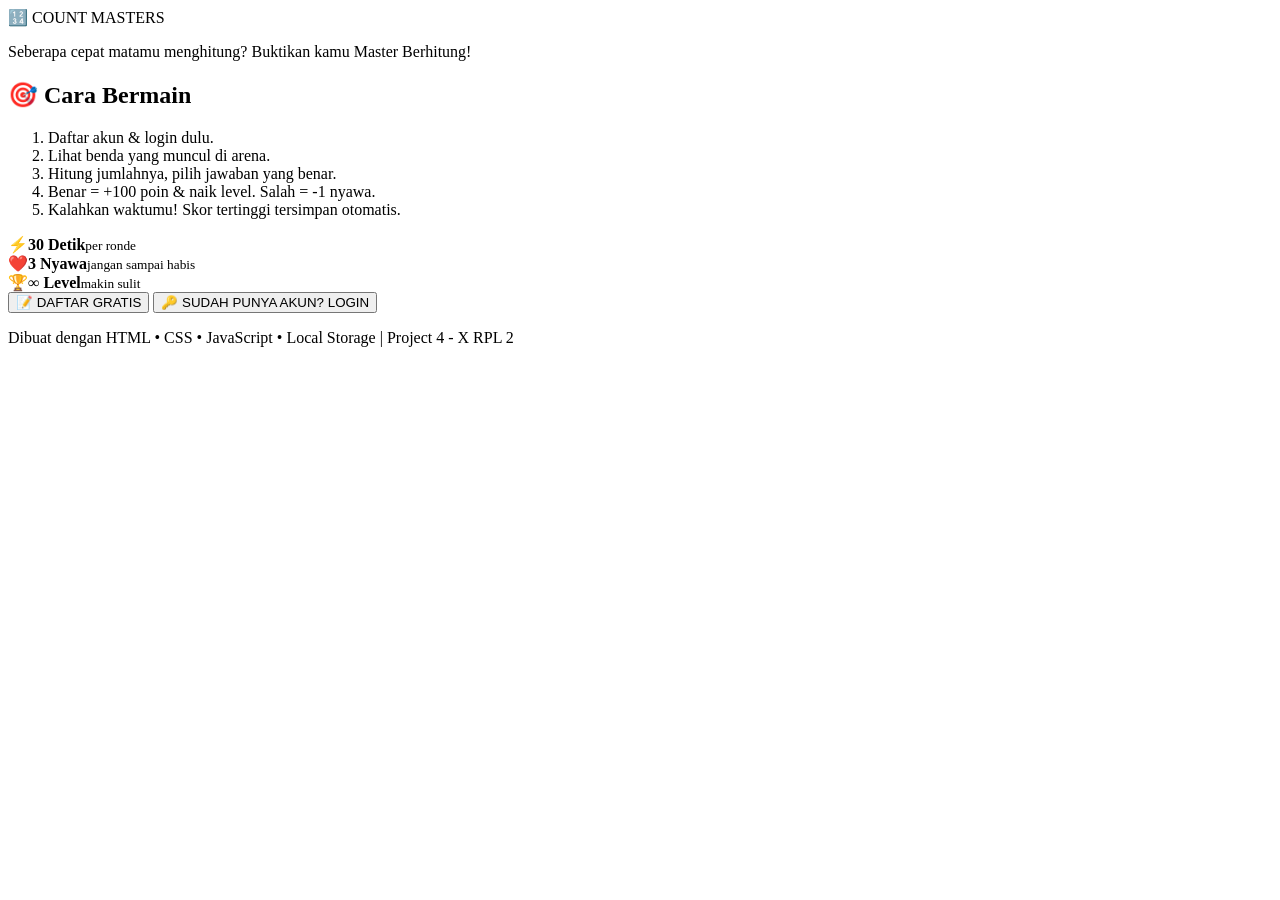
==== index.html @ 85c3d865 "Create index.html" ====
<!DOCTYPE html>
<html lang="id">
<head>
<meta charset="UTF-8">
<meta name="viewport" content="width=device-width, initial-scale=1.0">
<title>Count Masters - Game Berhitung Seru</title>
<link rel="stylesheet" href="style.css">
</head>
<body>
<div class="page active">
<header class="logo">🔢 COUNT MASTERS</header>
<p class="tagline">Seberapa cepat matamu menghitung? Buktikan kamu Master Berhitung!</p>
<div class="card home-card">
<h2>🎯 Cara Bermain</h2>
<ol class="howto">
<li>Daftar akun & login dulu.</li>
<li>Lihat benda yang muncul di arena.</li>
<li>Hitung jumlahnya, pilih jawaban yang benar.</li>
<li>Benar = +100 poin & naik level. Salah = -1 nyawa.</li>
<li>Kalahkan waktumu! Skor tertinggi tersimpan otomatis.</li>
</ol>
<div class="stats-preview">
<div><span>⚡</span><b>30 Detik</b><small>per ronde</small></div>
<div><span>❤️</span><b>3 Nyawa</b><small>jangan sampai habis</small></div>
<div><span>🏆</span><b>∞ Level</b><small>makin sulit</small></div>
</div>
<button onclick="go('register.html')">📝 DAFTAR GRATIS</button>
<button class="secondary" onclick="go('login.html')">🔑 SUDAH PUNYA AKUN? LOGIN</button>
<p class="small">Dibuat dengan HTML • CSS • JavaScript • Local Storage | Project 4 - X RPL 2</p>
</div>
</div>
<script src="script.js"></script>
</body>
</html>
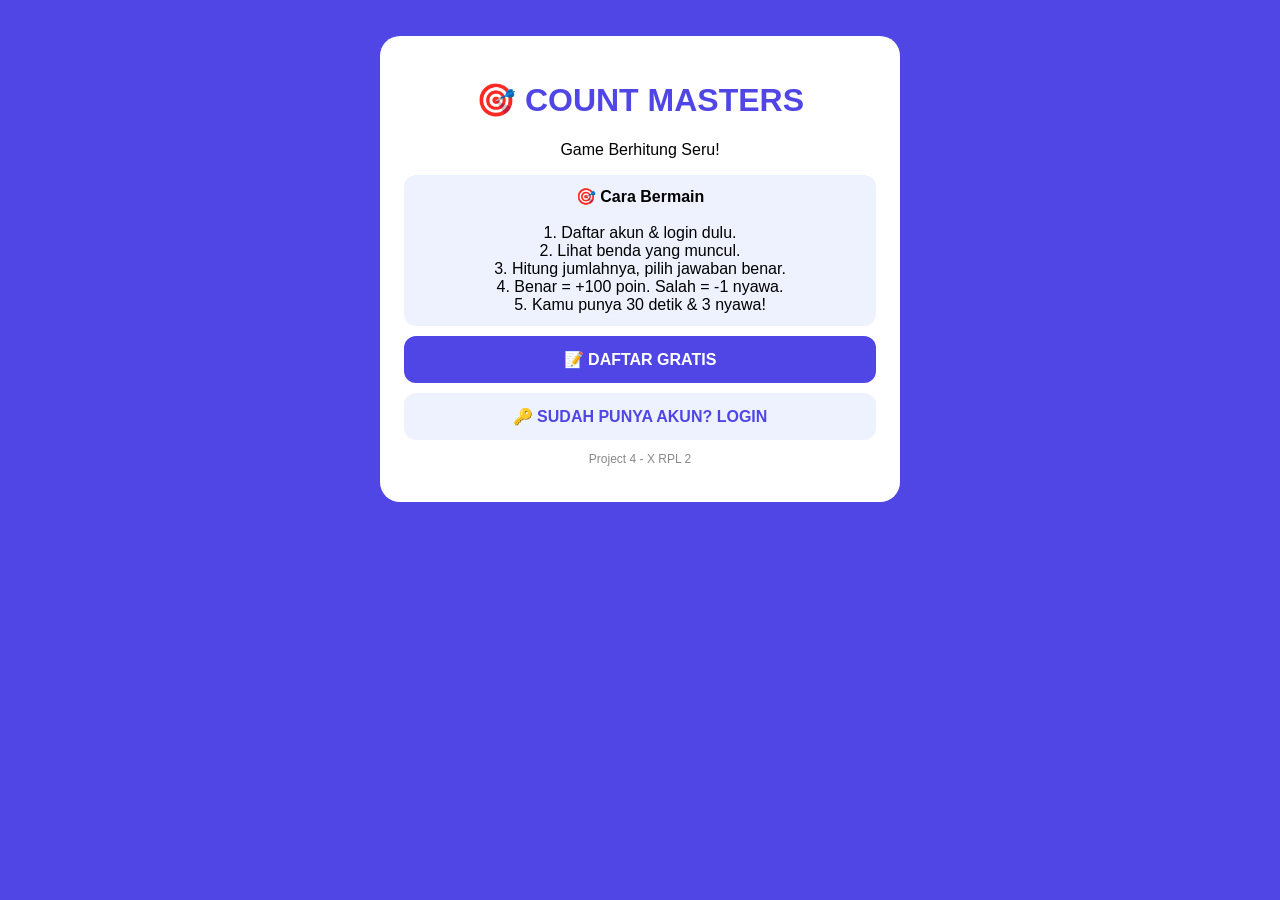
==== commit 5ae23b4e: "Update index.html" ====
--- a/index.html
+++ b/index.html
@@ -3,32 +3,154 @@
 <head>
 <meta charset="UTF-8">
 <meta name="viewport" content="width=device-width, initial-scale=1.0">
-<title>Count Masters - Game Berhitung Seru</title>
-<link rel="stylesheet" href="style.css">
+<title>Count Masters - Game Berhitung</title>
+<style>
+*{box-sizing:border-box;font-family:Arial,sans-serif}
+body{margin:0;background:#4f46e5;min-height:100vh;display:flex;justify-content:center;padding:16px}
+.card{background:white;width:100%;max-width:520px;border-radius:20px;padding:24px;text-align:center;height:fit-content;margin-top:20px}
+h1{color:#4f46e5}
+.btn{width:100%;padding:14px;border:none;border-radius:12px;font-size:16px;font-weight:bold;cursor:pointer;margin-top:10px}
+.btn-blue{background:#4f46e5;color:white}
+.btn-white{background:#eef2ff;color:#4f46e5}
+input{width:100%;padding:13px;margin-top:10px;border:2px solid #ddd;border-radius:10px;font-size:15px}
+.box{background:#eef2ff;padding:12px;border-radius:12px;margin-top:10px}
+#arena{font-size:55px;line-height:1.3;min-height:130px}
+.opt{display:grid;grid-template-columns:1fr 1fr;gap:10px;margin-top:12px}
+.opt button{padding:16px;font-size:20px;font-weight:bold;border:none;border-radius:12px;background:#4f46e5;color:white;cursor:pointer}
+.hidden{display:none}
+</style>
 </head>
 <body>
-<div class="page active">
-<header class="logo">🔢 COUNT MASTERS</header>
-<p class="tagline">Seberapa cepat matamu menghitung? Buktikan kamu Master Berhitung!</p>
-<div class="card home-card">
-<h2>🎯 Cara Bermain</h2>
-<ol class="howto">
-<li>Daftar akun & login dulu.</li>
-<li>Lihat benda yang muncul di arena.</li>
-<li>Hitung jumlahnya, pilih jawaban yang benar.</li>
-<li>Benar = +100 poin & naik level. Salah = -1 nyawa.</li>
-<li>Kalahkan waktumu! Skor tertinggi tersimpan otomatis.</li>
-</ol>
-<div class="stats-preview">
-<div><span>⚡</span><b>30 Detik</b><small>per ronde</small></div>
-<div><span>❤️</span><b>3 Nyawa</b><small>jangan sampai habis</small></div>
-<div><span>🏆</span><b>∞ Level</b><small>makin sulit</small></div>
+<div class="card">
+<div id="page-home">
+<h1>🎯 COUNT MASTERS</h1>
+<p>Game Berhitung Seru!</p>
+<div class="box">🎯 <b>Cara Bermain</b><br><br>1. Daftar akun & login dulu.<br>2. Lihat benda yang muncul.<br>3. Hitung jumlahnya, pilih jawaban benar.<br>4. Benar = +100 poin. Salah = -1 nyawa.<br>5. Kamu punya 30 detik & 3 nyawa!</div>
+<button class="btn btn-blue" id="btn-daftar">📝 DAFTAR GRATIS</button>
+<button class="btn btn-white" id="btn-login">🔑 SUDAH PUNYA AKUN? LOGIN</button>
+<p style="font-size:12px;color:#888">Project 4 - X RPL 2</p>
 </div>
-<button onclick="go('register.html')">📝 DAFTAR GRATIS</button>
-<button class="secondary" onclick="go('login.html')">🔑 SUDAH PUNYA AKUN? LOGIN</button>
-<p class="small">Dibuat dengan HTML • CSS • JavaScript • Local Storage | Project 4 - X RPL 2</p>
+<div id="page-daftar" class="hidden">
+<h1>📝 Daftar</h1>
+<input id="reg-nama" placeholder="Nama Lengkap">
+<input id="reg-user" placeholder="Username">
+<input id="reg-pass" type="password" placeholder="Password">
+<button class="btn btn-blue" id="btn-do-daftar">DAFTAR SEKARANG</button>
+<button class="btn btn-white" id="btn-back1">⬅ Kembali</button>
+<p id="msg-daftar"></p>
+</div>
+<div id="page-login" class="hidden">
+<h1>🔑 Login</h1>
+<input id="log-user" placeholder="Username">
+<input id="log-pass" type="password" placeholder="Password">
+<button class="btn btn-blue" id="btn-do-login">LOGIN</button>
+<button class="btn btn-white" id="btn-back2">⬅ Kembali</button>
+<p id="msg-login"></p>
+</div>
+<div id="page-dash" class="hidden">
+<h1 id="hi-user">Halo!</h1>
+<p>Skor Tertinggi: <b id="best">0</b></p>
+<button class="btn btn-blue" id="btn-main">▶ MULAI BERMAIN</button>
+<button class="btn btn-white" id="btn-logout">Logout</button>
+</div>
+<div id="page-game" class="hidden">
+<h2>Level <span id="lvl">1</span> | Skor <span id="skor">0</span> | ❤️ <span id="nyawa">3</span> | ⏰ <span id="waktu">30</span></h2>
+<div id="arena">🍎🍎🍎</div>
+<p><b>Hitung ada berapa?</b></p>
+<div class="opt" id="pilihan"></div>
+<button class="btn btn-white" id="btn-stop">Berhenti</button>
 </div>
 </div>
-<script src="script.js"></script>
+<script>
+function show(id){
+  ['page-home','page-daftar','page-login','page-dash','page-game'].forEach(function(p){
+    document.getElementById(p).classList.add('hidden');
+  });
+  document.getElementById(id).classList.remove('hidden');
+}
+document.getElementById('btn-daftar').addEventListener('click', function(){ show('page-daftar'); });
+document.getElementById('btn-login').addEventListener('click', function(){ show('page-login'); });
+document.getElementById('btn-back1').addEventListener('click', function(){ show('page-home'); });
+document.getElementById('btn-back2').addEventListener('click', function(){ show('page-home'); });
+document.getElementById('btn-do-daftar').addEventListener('click', function(){
+  var nama=document.getElementById('reg-nama').value;
+  var user=document.getElementById('reg-user').value;
+  var pass=document.getElementById('reg-pass').value;
+  if(!nama||!user||!pass){ document.getElementById('msg-daftar').innerText='Isi semua dulu ya!'; return; }
+  localStorage.setItem('cm_user', user);
+  localStorage.setItem('cm_pass', pass);
+  localStorage.setItem('cm_nama', nama);
+  alert('Berhasil daftar! Silahkan login');
+  show('page-login');
+});
+document.getElementById('btn-do-login').addEventListener('click', function(){
+  var user=document.getElementById('log-user').value;
+  var pass=document.getElementById('log-pass').value;
+  if(user===localStorage.getItem('cm_user') && pass===localStorage.getItem('cm_pass')){
+    document.getElementById('hi-user').innerText='Halo, '+localStorage.getItem('cm_nama')+'!';
+    document.getElementById('best').innerText=localStorage.getItem('cm_best')||0;
+    show('page-dash');
+  } else {
+    document.getElementById('msg-login').innerText='Username / password salah! Daftar dulu ya.';
+  }
+});
+document.getElementById('btn-logout').addEventListener('click', function(){ show('page-home'); });
+var skor=0, lvl=1, nyawa=3, waktu=30, timer=null, jawaban=0;
+var emojis=['🍎','🍌','⭐','🍓','🐱','🍊','⚽','🍩'];
+document.getElementById('btn-main').addEventListener('click', function(){ mulaiGame(); });
+document.getElementById('btn-stop').addEventListener('click', function(){ clearInterval(timer); show('page-dash'); });
+function mulaiGame(){
+  skor=0; lvl=1; nyawa=3; waktu=30;
+  show('page-game');
+  soalBaru();
+  clearInterval(timer);
+  timer=setInterval(function(){
+    waktu--; document.getElementById('waktu').innerText=waktu;
+    if(waktu<=0){ gameOver(); }
+  },1000);
+}
+function soalBaru(){
+  document.getElementById('lvl').innerText=lvl;
+  document.getElementById('skor').innerText=skor;
+  document.getElementById('nyawa').innerText=nyawa;
+  waktu=30; document.getElementById('waktu').innerText=waktu;
+  var emoji=emojis[Math.floor(Math.random()*emojis.length)];
+  jawaban=Math.floor(Math.random()*5)+2+lvl;
+  if(jawaban>12) jawaban=12;
+  var html='';
+  for(var i=0;i<jawaban;i++){ html+=emoji+' '; }
+  document.getElementById('arena').innerText=html;
+  var opts=[jawaban];
+  while(opts.length<4){
+    var n=jawaban+Math.floor(Math.random()*5)-2;
+    if(n>0 && opts.indexOf(n)===-1) opts.push(n);
+  }
+  opts.sort(function(){return Math.random()-0.5});
+  var box=document.getElementById('pilihan'); box.innerHTML='';
+  opts.forEach(function(o){
+    var b=document.createElement('button'); b.innerText=o;
+    b.addEventListener('click', function(){ cekJawaban(o); });
+    box.appendChild(b);
+  });
+}
+function cekJawaban(pilih){
+  if(pilih===jawaban){
+    skor+=100; lvl++;
+    alert('BENAR! +100 poin 🎉');
+    soalBaru();
+  } else {
+    nyawa--; document.getElementById('nyawa').innerText=nyawa;
+    if(nyawa<=0){ gameOver(); } else { alert('SALAH! Sisa nyawa '+nyawa); }
+  }
+}
+function gameOver(){
+  clearInterval(timer);
+  var best=parseInt(localStorage.getItem('cm_best')||0);
+  if(skor>best){ localStorage.setItem('cm_best', skor); }
+  alert('Game Selesai! Skor kamu: '+skor);
+  document.getElementById('best').innerText=localStorage.getItem('cm_best');
+  show('page-dash');
+}
+</script>
 </body>
 </html>
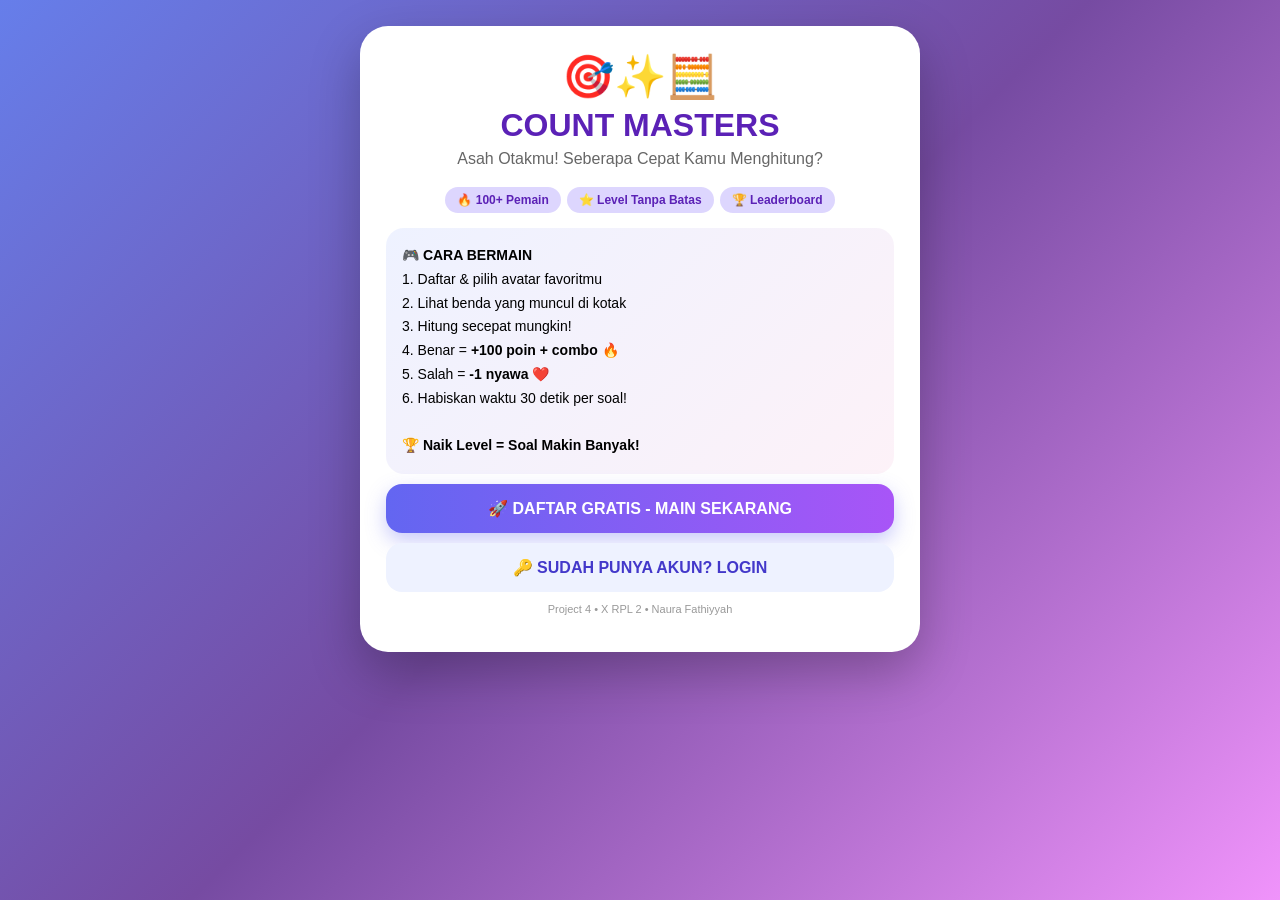
==== commit 33e9644e: "Update index.html" ====
--- a/index.html
+++ b/index.html
@@ -3,153 +3,174 @@
 <head>
 <meta charset="UTF-8">
 <meta name="viewport" content="width=device-width, initial-scale=1.0">
-<title>Count Masters - Game Berhitung</title>
+<title>Count Masters ✨</title>
 <style>
-*{box-sizing:border-box;font-family:Arial,sans-serif}
-body{margin:0;background:#4f46e5;min-height:100vh;display:flex;justify-content:center;padding:16px}
-.card{background:white;width:100%;max-width:520px;border-radius:20px;padding:24px;text-align:center;height:fit-content;margin-top:20px}
-h1{color:#4f46e5}
-.btn{width:100%;padding:14px;border:none;border-radius:12px;font-size:16px;font-weight:bold;cursor:pointer;margin-top:10px}
-.btn-blue{background:#4f46e5;color:white}
-.btn-white{background:#eef2ff;color:#4f46e5}
-input{width:100%;padding:13px;margin-top:10px;border:2px solid #ddd;border-radius:10px;font-size:15px}
-.box{background:#eef2ff;padding:12px;border-radius:12px;margin-top:10px}
-#arena{font-size:55px;line-height:1.3;min-height:130px}
-.opt{display:grid;grid-template-columns:1fr 1fr;gap:10px;margin-top:12px}
-.opt button{padding:16px;font-size:20px;font-weight:bold;border:none;border-radius:12px;background:#4f46e5;color:white;cursor:pointer}
+*{box-sizing:border-box;font-family:'Segoe UI',Arial,sans-serif}
+body{margin:0;min-height:100vh;background:linear-gradient(135deg,#667eea,#764ba2,#f093fb);display:flex;justify-content:center;padding:14px}
+.card{background:white;width:100%;max-width:560px;border-radius:28px;padding:26px;text-align:center;box-shadow:0 20px 50px rgba(0,0,0,.25);height:fit-content;margin-top:12px}
+.logo{font-size:42px}
+h1{margin:6px 0;color:#5b21b6}
+.sub{color:#666;margin-top:0}
+.btn{width:100%;padding:15px;border:none;border-radius:16px;font-size:16px;font-weight:800;cursor:pointer;margin-top:10px;transition:.2s}
+.btn:active{transform:scale(.97)}
+.btn-blue{background:linear-gradient(90deg,#6366f1,#a855f7);color:white;box-shadow:0 8px 20px rgba(99,102,241,.35)}
+.btn-pink{background:#fdf2f8;color:#be185d}
+.btn-white{background:#eef2ff;color:#4338ca}
+input{width:100%;padding:14px;margin-top:10px;border:2px solid #e5e7eb;border-radius:14px;font-size:15px;outline:none}
+input:focus{border-color:#8b5cf6}
+.box{background:linear-gradient(135deg,#eef2ff,#fdf2f8);padding:16px;border-radius:18px;margin-top:12px;text-align:left;line-height:1.7;font-size:14px}
+.pill{display:inline-block;background:#ddd6fe;color:#5b21b6;padding:6px 12px;border-radius:999px;font-size:12px;font-weight:700;margin:3px}
+.stat{display:grid;grid-template-columns:1fr 1fr 1fr;gap:8px;margin:14px 0}
+.stat div{background:#f5f3ff;padding:10px;border-radius:14px}
+.stat b{font-size:20px;color:#5b21b6}
+#arena{font-size:48px;line-height:1.25;min-height:150px;background:#fffbeb;border:2px dashed #fbbf24;border-radius:20px;padding:16px;margin-top:10px;word-break:break-all}
+.opt{display:grid;grid-template-columns:1fr 1fr;gap:10px;margin-top:14px}
+.opt button{padding:18px;font-size:22px;font-weight:900;border:none;border-radius:16px;background:white;color:#5b21b6;cursor:pointer;box-shadow:0 4px 0 #ddd6fe}
+.opt button:active{transform:translateY(3px);box-shadow:none}
+.avatar{font-size:32px;padding:10px;border-radius:14px;cursor:pointer;border:2px solid transparent;background:#f5f3ff}
+.avatar.sel{border-color:#8b5cf6;background:#ede9fe;transform:scale(1.1)}
+.progress{height:10px;background:#eee;border-radius:999px;overflow:hidden;margin-top:8px}
+#bar{height:100%;background:linear-gradient(90deg,#22c55e,#f59e0b,#ef4444);width:100%;transition:.5s}
 .hidden{display:none}
+.combo{color:#db2777;font-weight:900}
+.badge{background:#fef3c7;color:#92400e;padding:6px 10px;border-radius:999px;font-size:12px;font-weight:800}
 </style>
 </head>
 <body>
 <div class="card">
+
 <div id="page-home">
-<h1>🎯 COUNT MASTERS</h1>
-<p>Game Berhitung Seru!</p>
-<div class="box">🎯 <b>Cara Bermain</b><br><br>1. Daftar akun & login dulu.<br>2. Lihat benda yang muncul.<br>3. Hitung jumlahnya, pilih jawaban benar.<br>4. Benar = +100 poin. Salah = -1 nyawa.<br>5. Kamu punya 30 detik & 3 nyawa!</div>
-<button class="btn btn-blue" id="btn-daftar">📝 DAFTAR GRATIS</button>
+<div class="logo">🎯✨🧮</div>
+<h1>COUNT MASTERS</h1>
+<p class="sub">Asah Otakmu! Seberapa Cepat Kamu Menghitung?</p>
+<div>
+<span class="pill">🔥 100+ Pemain</span><span class="pill">⭐ Level Tanpa Batas</span><span class="pill">🏆 Leaderboard</span>
+</div>
+<div class="box">🎮 <b>CARA BERMAIN</b><br>
+1. Daftar & pilih avatar favoritmu<br>
+2. Lihat benda yang muncul di kotak<br>
+3. Hitung secepat mungkin!<br>
+4. Benar = <b>+100 poin + combo 🔥</b><br>
+5. Salah = <b>-1 nyawa ❤️</b><br>
+6. Habiskan waktu 30 detik per soal!<br><br>
+🏆 <b>Naik Level = Soal Makin Banyak!</b></div>
+<button class="btn btn-blue" id="btn-daftar">🚀 DAFTAR GRATIS - MAIN SEKARANG</button>
 <button class="btn btn-white" id="btn-login">🔑 SUDAH PUNYA AKUN? LOGIN</button>
-<p style="font-size:12px;color:#888">Project 4 - X RPL 2</p>
+<p style="font-size:11px;color:#999">Project 4 • X RPL 2 • Naura Fathiyyah</p>
 </div>
+
 <div id="page-daftar" class="hidden">
-<h1>📝 Daftar</h1>
-<input id="reg-nama" placeholder="Nama Lengkap">
-<input id="reg-user" placeholder="Username">
-<input id="reg-pass" type="password" placeholder="Password">
-<button class="btn btn-blue" id="btn-do-daftar">DAFTAR SEKARANG</button>
+<h1>✨ Daftar Yuk!</h1>
+<p class="sub">Bikin akun biar skor kamu tersimpan</p>
+<p style="margin:8px 0">Pilih Avatar:</p>
+<div>
+<span class="avatar sel" data-av="🐱">🐱</span><span class="avatar" data-av="🐶">🐶</span><span class="avatar" data-av="🐰">🐰</span><span class="avatar" data-av="🦊">🦊</span><span class="avatar" data-av="🐼">🐼</span><span class="avatar" data-av="🦄">🦄</span>
+</div>
+<input id="reg-nama" placeholder="Nama Lengkap Kamu">
+<input id="reg-user" placeholder="Buat Username (misal: naura123)">
+<input id="reg-pass" type="password" placeholder="Buat Password">
+<button class="btn btn-blue" id="btn-do-daftar">✅ BUAT AKUN</button>
 <button class="btn btn-white" id="btn-back1">⬅ Kembali</button>
-<p id="msg-daftar"></p>
+<p id="msg-daftar" style="color:#dc2626"></p>
 </div>
+
 <div id="page-login" class="hidden">
-<h1>🔑 Login</h1>
+<div style="font-size:40px">🔑</div>
+<h1>Selamat Datang Lagi!</h1>
 <input id="log-user" placeholder="Username">
 <input id="log-pass" type="password" placeholder="Password">
-<button class="btn btn-blue" id="btn-do-login">LOGIN</button>
+<button class="btn btn-blue" id="btn-do-login">LOGIN & MAIN 🚀</button>
 <button class="btn btn-white" id="btn-back2">⬅ Kembali</button>
-<p id="msg-login"></p>
+<p id="msg-login" style="color:#dc2626"></p>
 </div>
+
 <div id="page-dash" class="hidden">
+<div id="dash-av" style="font-size:55px">🐱</div>
 <h1 id="hi-user">Halo!</h1>
-<p>Skor Tertinggi: <b id="best">0</b></p>
-<button class="btn btn-blue" id="btn-main">▶ MULAI BERMAIN</button>
+<span class="badge" id="rank">🥉 Pemula</span>
+<div class="stat">
+<div>🏆 Skor<br><b id="best">0</b></div>
+<div>🔥 Level<br><b id="best-lvl">1</b></div>
+<div>🎯 Main<br><b id="total-main">0</b> kali</div>
+</div>
+<div class="box"><b>🏆 TOP SKOR:</b><br><span id="leader">Belum ada skor</span></div>
+<button class="btn btn-blue" id="btn-main">▶️ MULAI BERMAIN</button>
+<button class="btn btn-pink" id="btn-cepat">⚡ MODE CEPAT (15 detik)</button>
 <button class="btn btn-white" id="btn-logout">Logout</button>
 </div>
+
 <div id="page-game" class="hidden">
-<h2>Level <span id="lvl">1</span> | Skor <span id="skor">0</span> | ❤️ <span id="nyawa">3</span> | ⏰ <span id="waktu">30</span></h2>
+<div style="display:flex;justify-content:space-between;font-size:13px;font-weight:700"><span>Level <span id="lvl">1</span></span><span class="combo" id="combo-txt"></span><span>❤️ <span id="nyawa">3</span></span></div>
+<div class="stat" style="margin:8px 0"><div>Skor<br><b id="skor">0</b></div><div>⏰ Waktu<br><b id="waktu">30</b></div><div>🎯 Benar<br><b id="benar">0</b></div></div>
+<div class="progress"><div id="bar"></div></div>
 <div id="arena">🍎🍎🍎</div>
-<p><b>Hitung ada berapa?</b></p>
+<p><b>Hitung ada berapa <span id="tanya-emoji">🍎</span> ?</b></p>
 <div class="opt" id="pilihan"></div>
-<button class="btn btn-white" id="btn-stop">Berhenti</button>
+<button class="btn btn-white" id="btn-stop">⏹ Berhenti</button>
 </div>
+
 </div>
 <script>
+let selAv='🐱';
 function show(id){
-  ['page-home','page-daftar','page-login','page-dash','page-game'].forEach(function(p){
-    document.getElementById(p).classList.add('hidden');
-  });
+  ['page-home','page-daftar','page-login','page-dash','page-game'].forEach(p=>document.getElementById(p).classList.add('hidden'));
   document.getElementById(id).classList.remove('hidden');
 }
-document.getElementById('btn-daftar').addEventListener('click', function(){ show('page-daftar'); });
-document.getElementById('btn-login').addEventListener('click', function(){ show('page-login'); });
-document.getElementById('btn-back1').addEventListener('click', function(){ show('page-home'); });
-document.getElementById('btn-back2').addEventListener('click', function(){ show('page-home'); });
-document.getElementById('btn-do-daftar').addEventListener('click', function(){
-  var nama=document.getElementById('reg-nama').value;
-  var user=document.getElementById('reg-user').value;
-  var pass=document.getElementById('reg-pass').value;
+document.querySelectorAll('.avatar').forEach(a=>a.addEventListener('click',()=>{
+  document.querySelectorAll('.avatar').forEach(x=>x.classList.remove('sel')); a.classList.add('sel'); selAv=a.dataset.av;
+}));
+function playBeep(ok){ try{ let c=new (window.AudioContext||window.webkitAudioContext)(); let o=c.createOscillator(); o.frequency.value=ok?880:200; o.connect(c.destination); o.start(); setTimeout(()=>o.stop(),150);}catch(e){} }
+document.getElementById('btn-daftar').addEventListener('click',()=>show('page-daftar'));
+document.getElementById('btn-login').addEventListener('click',()=>show('page-login'));
+document.getElementById('btn-back1').addEventListener('click',()=>show('page-home'));
+document.getElementById('btn-back2').addEventListener('click',()=>show('page-home'));
+document.getElementById('btn-do-daftar').addEventListener('click',()=>{
+  let nama=document.getElementById('reg-nama').value.trim(), user=document.getElementById('reg-user').value.trim(), pass=document.getElementById('reg-pass').value;
   if(!nama||!user||!pass){ document.getElementById('msg-daftar').innerText='Isi semua dulu ya!'; return; }
-  localStorage.setItem('cm_user', user);
-  localStorage.setItem('cm_pass', pass);
-  localStorage.setItem('cm_nama', nama);
-  alert('Berhasil daftar! Silahkan login');
-  show('page-login');
+  localStorage.setItem('cm_user',user); localStorage.setItem('cm_pass',pass); localStorage.setItem('cm_nama',nama); localStorage.setItem('cm_av',selAv);
+  alert('Yeay! Akun berhasil dibuat ✨ Silahkan login'); show('page-login');
 });
-document.getElementById('btn-do-login').addEventListener('click', function(){
-  var user=document.getElementById('log-user').value;
-  var pass=document.getElementById('log-pass').value;
+document.getElementById('btn-do-login').addEventListener('click',()=>{
+  let user=document.getElementById('log-user').value, pass=document.getElementById('log-pass').value;
   if(user===localStorage.getItem('cm_user') && pass===localStorage.getItem('cm_pass')){
     document.getElementById('hi-user').innerText='Halo, '+localStorage.getItem('cm_nama')+'!';
-    document.getElementById('best').innerText=localStorage.getItem('cm_best')||0;
-    show('page-dash');
-  } else {
-    document.getElementById('msg-login').innerText='Username / password salah! Daftar dulu ya.';
-  }
+    document.getElementById('dash-av').innerText=localStorage.getItem('cm_av')||'🐱';
+    updateDash(); show('page-dash');
+  } else document.getElementById('msg-login').innerText='Username / password salah! Daftar dulu ya.';
 });
-document.getElementById('btn-logout').addEventListener('click', function(){ show('page-home'); });
-var skor=0, lvl=1, nyawa=3, waktu=30, timer=null, jawaban=0;
-var emojis=['🍎','🍌','⭐','🍓','🐱','🍊','⚽','🍩'];
-document.getElementById('btn-main').addEventListener('click', function(){ mulaiGame(); });
-document.getElementById('btn-stop').addEventListener('click', function(){ clearInterval(timer); show('page-dash'); });
-function mulaiGame(){
-  skor=0; lvl=1; nyawa=3; waktu=30;
-  show('page-game');
-  soalBaru();
-  clearInterval(timer);
-  timer=setInterval(function(){
-    waktu--; document.getElementById('waktu').innerText=waktu;
-    if(waktu<=0){ gameOver(); }
-  },1000);
+function updateDash(){
+  let best=localStorage.getItem('cm_best')||0, lvl=localStorage.getItem('cm_bestlvl')||1, total=localStorage.getItem('cm_total')||0;
+  document.getElementById('best').innerText=best; document.getElementById('best-lvl').innerText=lvl; document.getElementById('total-main').innerText=total;
+  document.getElementById('leader').innerText=(localStorage.getItem('cm_av')||'🐱')+' '+(localStorage.getItem('cm_nama')||'')+' - '+best+' poin';
+  let r='🥉 Pemula'; if(best>=1000) r='🥈 Pro Player'; if(best>=3000) r='🥇 MASTER'; if(best>=5000) r='👑 LEGEND'; document.getElementById('rank').innerText=r;
 }
+document.getElementById('btn-logout').addEventListener('click',()=>show('page-home'));
+let skor=0,lvl=1,nyawa=3,waktu=30,maxWaktu=30,timer=null,jawaban=0,benar=0,combo=0,curEmoji='🍎';
+let emojis=['🍎','🍌','⭐','🍓','🐱','🍊','⚽','🍩','🍇','🐶','🦋','🍕'];
+document.getElementById('btn-main').addEventListener('click',()=>mulaiGame(30));
+document.getElementById('btn-cepat').addEventListener('click',()=>mulaiGame(15));
+document.getElementById('btn-stop').addEventListener('click',()=>{clearInterval(timer); updateDash(); show('page-dash');});
+function mulaiGame(w){ skor=0;lvl=1;nyawa=3;benar=0;combo=0;maxWaktu=w; show('page-game'); soalBaru(); clearInterval(timer); timer=setInterval(()=>{ waktu--; document.getElementById('waktu').innerText=waktu; document.getElementById('bar').style.width=(waktu/maxWaktu*100)+'%'; if(waktu<=0) gameOver(); },1000); }
 function soalBaru(){
-  document.getElementById('lvl').innerText=lvl;
-  document.getElementById('skor').innerText=skor;
-  document.getElementById('nyawa').innerText=nyawa;
-  waktu=30; document.getElementById('waktu').innerText=waktu;
-  var emoji=emojis[Math.floor(Math.random()*emojis.length)];
-  jawaban=Math.floor(Math.random()*5)+2+lvl;
-  if(jawaban>12) jawaban=12;
-  var html='';
-  for(var i=0;i<jawaban;i++){ html+=emoji+' '; }
-  document.getElementById('arena').innerText=html;
-  var opts=[jawaban];
-  while(opts.length<4){
-    var n=jawaban+Math.floor(Math.random()*5)-2;
-    if(n>0 && opts.indexOf(n)===-1) opts.push(n);
-  }
-  opts.sort(function(){return Math.random()-0.5});
-  var box=document.getElementById('pilihan'); box.innerHTML='';
-  opts.forEach(function(o){
-    var b=document.createElement('button'); b.innerText=o;
-    b.addEventListener('click', function(){ cekJawaban(o); });
-    box.appendChild(b);
-  });
+  document.getElementById('lvl').innerText=lvl; document.getElementById('skor').innerText=skor; document.getElementById('nyawa').innerText=nyawa; document.getElementById('benar').innerText=benar; document.getElementById('combo-txt').innerText=combo>=2?'🔥 Combo x'+combo:'';
+  waktu=maxWaktu; document.getElementById('waktu').innerText=waktu; document.getElementById('bar').style.width='100%';
+  curEmoji=emojis[Math.floor(Math.random()*emojis.length)]; document.getElementById('tanya-emoji').innerText=curEmoji;
+  jawaban=Math.floor(Math.random()*4)+2+lvl; if(jawaban>15) jawaban=15;
+  let html=''; for(let i=0;i<jawaban;i++) html+=curEmoji+' '; document.getElementById('arena').innerText=html;
+  let opts=[jawaban]; while(opts.length<4){ let n=jawaban+Math.floor(Math.random()*5)-2; if(n>0 && !opts.includes(n)) opts.push(n); }
+  opts.sort(()=>Math.random()-0.5); let box=document.getElementById('pilihan'); box.innerHTML='';
+  opts.forEach(o=>{ let b=document.createElement('button'); b.innerText=o; b.addEventListener('click',()=>cekJawaban(o)); box.appendChild(b); });
 }
-function cekJawaban(pilih){
-  if(pilih===jawaban){
-    skor+=100; lvl++;
-    alert('BENAR! +100 poin 🎉');
-    soalBaru();
-  } else {
-    nyawa--; document.getElementById('nyawa').innerText=nyawa;
-    if(nyawa<=0){ gameOver(); } else { alert('SALAH! Sisa nyawa '+nyawa); }
-  }
+function cekJawaban(p){
+  if(p===jawaban){ combo++; benar++; let poin=100+(combo>=2?50*combo:0); skor+=poin; lvl++; playBeep(true); soalBaru(); }
+  else { combo=0; nyawa--; playBeep(false); document.getElementById('nyawa').innerText=nyawa; if(nyawa<=0) gameOver(); else alert('Yah salah! Sisa nyawa '+nyawa+' ❤️'); }
 }
 function gameOver(){
   clearInterval(timer);
-  var best=parseInt(localStorage.getItem('cm_best')||0);
-  if(skor>best){ localStorage.setItem('cm_best', skor); }
-  alert('Game Selesai! Skor kamu: '+skor);
-  document.getElementById('best').innerText=localStorage.getItem('cm_best');
-  show('page-dash');
+  let best=parseInt(localStorage.getItem('cm_best')||0); if(skor>best){ localStorage.setItem('cm_best',skor); localStorage.setItem('cm_bestlvl',lvl); }
+  localStorage.setItem('cm_total', parseInt(localStorage.getItem('cm_total')||0)+1);
+  alert('🎮 Game Selesai!\nSkor: '+skor+'\nBenar: '+benar+'\nLevel: '+lvl);
+  updateDash(); show('page-dash');
 }
 </script>
 </body>
